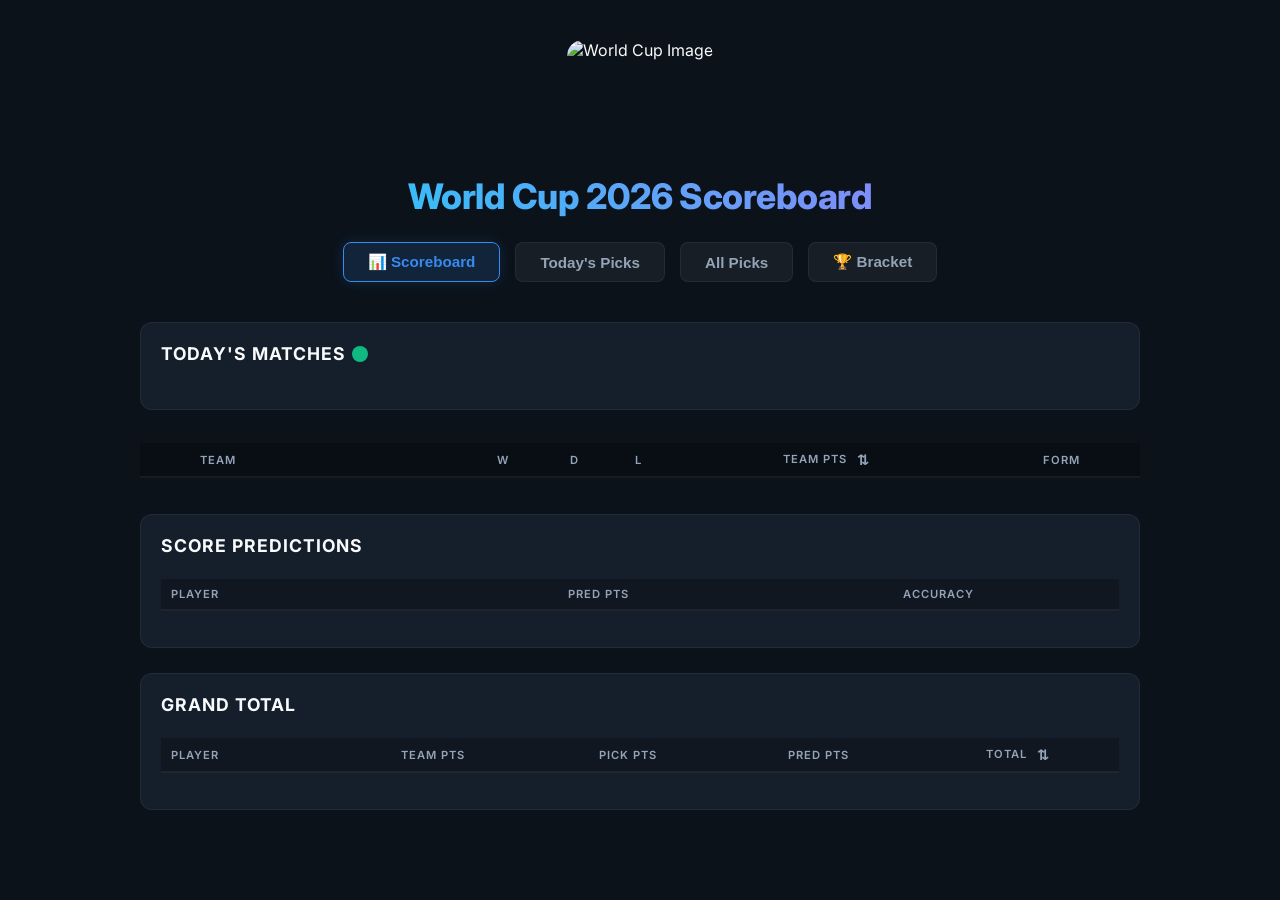
==== index.html @ 356ee15c "Use icon.svg as PWA icon, bump SW cache to v3 Co-Authored-By: Claude Sonnet 4.6 <noreply@anthropic.c" ====
<!DOCTYPE html>
<html lang="en">
<head>
    <meta charset="UTF-8">
    <meta name="viewport" content="width=device-width, initial-scale=1.0">
    <meta http-equiv="Cache-Control" content="no-cache, no-store, must-revalidate">
    <meta http-equiv="Pragma" content="no-cache">
    <meta http-equiv="Expires" content="0">
    <title>World Cup 2026 Scoreboard</title>
    <link rel="preconnect" href="https://fonts.googleapis.com">
    <link rel="preconnect" href="https://fonts.gstatic.com" crossorigin>
    <link href="https://fonts.googleapis.com/css2?family=Inter:wght@400;600;800&display=swap" rel="stylesheet">
    <link rel="stylesheet" href="main.css?v=13">
    <link rel="icon" type="image/svg+xml" href="icon.svg">
    <link rel="manifest" href="manifest.json">
    <link rel="apple-touch-icon" href="icon.svg">
    <meta name="theme-color" content="#0b121a">
    <meta name="apple-mobile-web-app-capable" content="yes">
    <meta name="apple-mobile-web-app-status-bar-style" content="black-translucent">
    <meta name="apple-mobile-web-app-title" content="WC 2026">
</head>
<body>
    <div id="user-profile-badge"></div>
    <div class="container">
        <header>
            <div class="logo-container">
                <img src="https://carboncredits.com/wp-content/uploads/2025/09/shutterstock_2306088965-e1757112807302-1536x1078.jpg" alt="World Cup Image" class="main-logo">
            </div>
            <h1>World Cup 2026 Scoreboard</h1>
            <div class="tabs-container">
                <button class="tab-btn active" onclick="switchTab('scoreboard', this)">📊 Scoreboard</button>
                <button class="tab-btn" onclick="switchTab('today', this)">Today's Picks</button>
                <button class="tab-btn" onclick="switchTab('predictions', this)">All Picks</button>
                <button class="tab-btn" onclick="switchTab('bracket', this)">🏆 Bracket</button>
            </div>
        </header>
        
        <article>
            <div id="scoreboard-section" class="tab-content active">
            <div class="live-scores-container">
                <div class="live-scores-header">
                    <h2>Today's Matches</h2>
                    <span class="live-indicator"></span>
                </div>
                <div id="live-matches-list" class="matches-list">
                    <!-- Live match cards will be injected here -->
                </div>
            </div>

            <div class="table-container">
                <table id="myTable">
                    <thead>
                        <tr>
                            <th style="text-align: left; padding-left: 60px;">Team</th>
                            <th>W</th>
                            <th>D</th>
                            <th>L</th>
                            <th class="sortable" onclick="sortTable()">Team Pts <span>⇅</span></th>
                            <th>Form</th>
                        </tr>
                    </thead>
                    <tbody id="scoreboard-body"></tbody>
                </table>
            </div>

            <div class="live-scores-container" style="margin-top: 20px;">
                <h2 style="font-size: 1.1rem; text-transform: uppercase; letter-spacing: 1px; margin-bottom: 15px;">Score Predictions</h2>
                <div class="table-container">
                    <table id="predTable">
                        <thead>
                            <tr>
                                <th style="text-align: left; padding-left: 10px;">Player</th>
                                <th>Pred Pts</th>
                                <th>Accuracy</th>
                            </tr>
                        </thead>
                        <tbody id="pred-leaderboard-body"></tbody>
                    </table>
                </div>
            </div>

            <div class="live-scores-container" style="margin-top: 20px;">
                <h2 style="font-size: 1.1rem; text-transform: uppercase; letter-spacing: 1px; margin-bottom: 15px;">Grand Total</h2>
                <div class="table-container">
                    <table id="grandTable">
                        <thead>
                            <tr>
                                <th style="text-align: left; padding-left: 10px;">Player</th>
                                <th>Team Pts</th>
                                <th>Pick Pts</th>
                                <th>Pred Pts</th>
                                <th class="sortable" onclick="sortGrandTable()">Total <span>⇅</span></th>
                            </tr>
                        </thead>
                        <tbody id="grand-leaderboard-body"></tbody>
                    </table>
                </div>
            </div>

            </div>
            <div id="today-section" class="tab-content">
                <div id="sidebar-today" class="predictions-panel"></div>
            </div>
            <div id="predictions-section" class="tab-content">
                <div id="sidebar-predictions" class="predictions-panel"></div>
            </div>
            <div id="bracket-section" class="tab-content">
                <div id="bracket-container" class="bracket-wrap"></div>
            </div>
        </article>
        <script>
        (function() {
            var t = localStorage.getItem('wc_active_tab');
            if (t && document.getElementById(t + '-section')) {
                document.querySelectorAll('.tab-content').forEach(function(el) { el.classList.remove('active'); });
                document.querySelectorAll('.tab-btn').forEach(function(el) { el.classList.remove('active'); });
                document.getElementById(t + '-section').classList.add('active');
                var b = document.querySelector('.tab-btn[onclick*="\'' + t + '\'"]');
                if (b) b.classList.add('active');
            }
        })();
        </script>
        <script src="https://www.gstatic.com/firebasejs/10.12.0/firebase-app-compat.js"></script>
        <script src="https://www.gstatic.com/firebasejs/10.12.0/firebase-database-compat.js"></script>
        <script src="jscodes.js?v=13"></script>
        <script>
            if ('serviceWorker' in navigator) {
                window.addEventListener('load', () => navigator.serviceWorker.register('sw.js'));
            }
        </script>
    </div>
</body>
</html>
---- main.css ----
:root {
  --bg-color: #0b121a;
  --card-bg: #151e2b;
  --text-main: #f8fafc;
  --text-muted: #94a3b8;
  --accent: #378bf0;
  --border-color: rgba(255, 255, 255, 0.06);
  --win: #10b981;
  --draw: #64748b;
  --loss: #ef4444;
}

* {
  box-sizing: border-box;
  margin: 0;
  padding: 0;
}

body {
  font-family: 'Inter', -apple-system, BlinkMacSystemFont, "Segoe UI", Roboto, Helvetica, Arial, sans-serif;
  background-color: var(--bg-color);
  color: var(--text-main);
  display: flex;
  justify-content: center;
  padding: 40px 20px;
  min-height: 100vh;
}

.container {
  width: 100%;
  max-width: 1000px;
}

/* User profile badge — fixed top-right */
#user-profile-badge {
    position: fixed;
    top: 14px;
    right: 18px;
    z-index: 200;
}

.user-badge-pill {
    display: flex;
    align-items: center;
    gap: 5px;
    background: rgba(16,185,129,0.12);
    border: 1px solid rgba(16,185,129,0.28);
    border-radius: 20px;
    padding: 5px 13px 5px 10px;
    font-size: 0.78rem;
    font-weight: 700;
    color: var(--text-main);
    backdrop-filter: blur(6px);
    white-space: nowrap;
}

.user-badge-check {
    color: var(--win);
    font-size: 0.75rem;
}

/* Tabs Navigation */
.tabs-container {
  display: flex;
  gap: 15px;
  margin-top: 25px;
  justify-content: center;
}

.tab-btn {
  background: rgba(255,255,255,0.05);
  color: var(--text-muted);
  border: 1px solid var(--border-color);
  padding: 10px 24px;
  border-radius: 8px;
  font-weight: 600;
  font-size: 0.95rem;
  cursor: pointer;
  transition: all 0.2s ease;
}

.tab-btn:hover {
  background: rgba(255,255,255,0.1);
  color: var(--text-main);
}

.tab-btn.active {
  background: rgba(55, 139, 240, 0.15);
  color: var(--accent);
  border-color: var(--accent);
  box-shadow: 0 0 14px rgba(55, 139, 240, 0.18);
}

.tab-content {
  display: none;
  width: 100%;
  animation: fadeIn 0.3s ease;
}

.tab-content.active {
  display: block;
}

@keyframes fadeIn {
  from { opacity: 0; transform: translateY(5px); }
  to { opacity: 1; transform: translateY(0); }
}

header {
  text-align: center;
  margin-bottom: 40px;
  display: flex;
  flex-direction: column;
  align-items: center;
}

.logo-container {
  background-color: transparent;
  padding: 0;
  margin-bottom: 15px;
  display: flex;
  align-items: center;
  justify-content: center;
}

.main-logo {
  height: 120px;
  max-width: 100%;
  object-fit: cover;
  border-radius: 16px;
  display: block;
}

header h1 {
  font-size: 2.2rem;
  font-weight: 800;
  letter-spacing: -0.5px;
  background: linear-gradient(45deg, #38bdf8, #818cf8);
  -webkit-background-clip: text;
  background-clip: text;
  -webkit-text-fill-color: transparent;
  margin: 0;
}

.table-container {
  background: transparent;
  width: 100%;
  overflow-x: auto;
  scrollbar-width: thin;
  scrollbar-color: rgba(255,255,255,0.2) rgba(255,255,255,0.05);
  padding-bottom: 8px; /* Give space for the scrollbar */
}

.table-container::-webkit-scrollbar {
  height: 6px;
}
.table-container::-webkit-scrollbar-track {
  background: rgba(255, 255, 255, 0.05);
  border-radius: 4px;
}
.table-container::-webkit-scrollbar-thumb {
  background: rgba(255, 255, 255, 0.2);
  border-radius: 4px;
}

table {
  width: 100%;
  border-collapse: separate;
  border-spacing: 0 8px;
  text-align: center;
}

thead {
  background-color: rgba(0, 0, 0, 0.25);
}

th {
  padding: 8px 6px;
  font-size: 0.7rem;
  text-transform: uppercase;
  letter-spacing: 1px;
  color: var(--text-muted);
  border-bottom: 2px solid var(--border-color);
  font-weight: 600;
  white-space: nowrap;
}

td {
  padding: 8px 6px;
  font-size: 0.85rem;
  font-weight: 500;
  border-top: 1px solid var(--border-color);
  border-bottom: 1px solid var(--border-color);
  background: var(--card-bg);
  transition: background-color 0.15s ease;
}

td:first-child {
  border-left: 1px solid var(--border-color);
  border-top-left-radius: 8px;
  border-bottom-left-radius: 8px;
}

td:last-child {
  border-right: 1px solid var(--border-color);
  border-top-right-radius: 8px;
  border-bottom-right-radius: 8px;
}

tbody tr {
  cursor: default;
}

tbody tr:hover td {
  background-color: #1a2536;
}

.scoreboard-team {
  display: flex;
  align-items: center;
  gap: 10px;
  text-align: left;
  justify-content: flex-start;
  padding-left: 10px;
}

.scoreboard-team-logo img {
  width: 28px;
  height: 28px;
  border-radius: 50%;
  object-fit: cover;
  border: 2px solid var(--border-color);
  background-color: white;
}

.team-info {
  display: flex;
  flex-direction: column;
  line-height: 1.2;
  white-space: nowrap;
}

.team-name {
  font-weight: 700;
  font-size: 0.95rem;
  color: var(--text-main);
}

.player-name {
  font-size: 0.75rem;
  color: var(--text-muted);
  font-weight: 500;
}

.points-col {
  font-size: 1rem;
  font-weight: 800;
  color: var(--accent);
}

th.sortable {
  cursor: pointer;
  user-select: none;
  transition: color 0.2s ease;
}

th.sortable:hover {
  color: var(--text-main);
}

th.sortable span {
  font-size: 0.9rem;
  vertical-align: middle;
  margin-left: 6px;
}

/* Form Data Styling */
.formData {
  display: flex;
  justify-content: center;
  gap: 4px;
}

.form-badge {
  display: inline-flex;
  align-items: center;
  justify-content: center;
  width: 20px;
  height: 20px;
  border-radius: 4px;
  font-size: 0.7rem;
  font-weight: 800;
  color: #fff;
  box-shadow: 0 1px 4px rgba(0, 0, 0, 0.4);
}

.form-badge.w { background: var(--win); }
.form-badge.d { background: var(--draw); }
.form-badge.l { background: var(--loss); }
.form-badge.empty { background: rgba(255,255,255,0.05); color: var(--text-muted); }

.perc-col { width: 140px; }
.perc-container {
  display: flex;
  height: 7px;
  width: 100%;
  background: rgba(255,255,255,0.05);
  border-radius: 4px;
  overflow: hidden;
  margin-bottom: 4px;
  gap: 1px;
}
.perc-bar { height: 100%; transition: width 0.5s ease; }
.perc-bar.w { background: var(--win); }
.perc-bar.d { background: var(--draw); }
.perc-bar.l { background: var(--loss); }
.perc-labels {
  font-size: 0.7rem;
  color: var(--text-muted);
  font-weight: 600;
  white-space: nowrap;
}

.sep { opacity: 0.3; margin: 0 4px; }

/* Total points pill badge */
.points-badge {
  display: inline-block;
  background: linear-gradient(135deg, rgba(55,139,240,0.18), rgba(129,140,248,0.18));
  border: 1px solid rgba(55, 139, 240, 0.35);
  border-radius: 20px;
  padding: 3px 14px;
  font-size: 1rem;
  font-weight: 800;
  color: var(--accent);
  box-shadow: 0 0 10px rgba(55, 139, 240, 0.12);
}

/* Top 3 rank row highlights */
tbody tr.rank-1 td:first-child { border-left: 2px solid #facc15; }
tbody tr.rank-2 td:first-child { border-left: 2px solid #94a3b8; }
tbody tr.rank-3 td:first-child { border-left: 2px solid #cd7f32; }

/* Live Scores Box Styling */
.live-scores-container {
  background: var(--card-bg);
  border-radius: 12px;
  padding: 20px;
  margin-bottom: 25px;
  border: 1px solid var(--border-color);
}

.live-scores-header {
  display: flex;
  align-items: center;
  gap: 10px;
  margin-bottom: 15px;
}

.live-scores-header h2 {
  font-size: 1.1rem;
  text-transform: uppercase;
  letter-spacing: 1px;
  color: var(--text-main);
}

.live-indicator {
  position: relative;
  width: 8px;
  height: 8px;
  background-color: var(--win);
  border-radius: 50%;
  flex-shrink: 0;
}

.live-indicator::after {
  content: '';
  position: absolute;
  top: -4px;
  left: -4px;
  width: 16px;
  height: 16px;
  border-radius: 50%;
  background: var(--win);
  animation: ripple 1.8s ease-out infinite;
}

@keyframes ripple {
  0%   { transform: scale(0.5); opacity: 0.5; }
  100% { transform: scale(2);   opacity: 0; }
}

.matches-list {
  display: flex;
  gap: 15px;
  overflow-x: auto;
  padding-bottom: 10px;
}

.match-card {
  min-width: 220px;
  background: rgba(9, 14, 23, 0.6);
  border: 1px solid var(--border-color);
  border-radius: 8px;
  padding: 12px;
  display: flex;
  flex-direction: column;
  gap: 8px;
  transition: transform 0.15s ease, border-color 0.15s ease, box-shadow 0.15s ease;
  cursor: default;
}

.match-card:hover {
  transform: translateY(-2px);
  border-color: rgba(55, 139, 240, 0.3);
  box-shadow: 0 4px 16px rgba(0, 0, 0, 0.3);
}

.match-card.is-live {
  border-color: rgba(16, 185, 129, 0.3);
  background: linear-gradient(160deg, rgba(16, 185, 129, 0.06), rgba(9, 14, 23, 0.6));
}

.match-team-row {
  display: flex;
  align-items: center;
  justify-content: space-between;
}

.match-team-info {
  display: flex;
  align-items: center;
  gap: 8px;
  font-weight: 600;
  font-size: 0.9rem;
}

.match-team-logo {
  width: 20px;
  height: 20px;
  border-radius: 50%;
  object-fit: cover;
  background: #fff;
}

.match-score {
  font-weight: 700;
  font-size: 1.1rem;
}

.match-status {
  font-size: 0.75rem;
  color: var(--text-muted);
  text-align: center;
  margin-top: 4px;
  border-top: 1px solid var(--border-color);
  padding-top: 6px;
}

.match-status.live {
  color: var(--win);
  font-weight: bold;
}

/* Team Selection Form Styling */
.selection-container {
  background: var(--card-bg);
  border-radius: 16px;
  padding: 20px;
  margin-bottom: 20px;
  box-shadow: 0 10px 25px -5px rgba(0, 0, 0, 0.4);
}

.selector-group {
  display: flex;
  flex-direction: column;
  gap: 6px;
}

.selector-group label {
  font-size: 0.85rem;
  color: var(--text-muted);
  text-transform: uppercase;
  letter-spacing: 1px;
  font-weight: 600;
}

.selector-group select {
  padding: 8px 12px;
  border-radius: 8px;
  background-color: var(--bg-color);
  color: var(--text-main);
  border: 1px solid var(--border-color);
  font-family: inherit;
  font-size: 0.95rem;
  outline: none;
  cursor: pointer;
}

.selector-group select:focus {
  border-color: var(--accent);
}

.selector-group select option:disabled {
  color: #475569;
  font-style: italic;
}

.admin-input {
  padding: 8px 12px;
  border-radius: 8px;
  background-color: var(--bg-color);
  color: var(--text-main);
  border: 1px solid var(--border-color);
  font-family: inherit;
  font-size: 0.95rem;
  outline: none;
}

.admin-btn {
  padding: 8px 16px;
  border-radius: 8px;
  background-color: var(--accent);
  color: #000;
  font-weight: bold;
  border: none;
  cursor: pointer;
  transition: background-color 0.2s;
}

.admin-btn:hover {
  background-color: #0284c7;
}

.remove-btn {
  background-color: rgba(239, 68, 68, 0.1);
  color: var(--loss);
  border: 1px solid rgba(239, 68, 68, 0.2);
  margin-top: 5px;
}

.remove-btn:hover {
  background-color: rgba(239, 68, 68, 0.25);
}

/* Predictions Styling */
.pred-card {
  background: var(--card-bg);
  border: 1px solid var(--border-color);
  border-radius: 12px;
  padding: 15px;
  display: flex;
  flex-direction: column;
  gap: 10px;
}
.pred-row {
  display: flex;
  align-items: center;
  justify-content: center;
  gap: 15px;
}
.pred-team {
  display: flex;
  align-items: center;
  gap: 10px;
  flex: 1;
  font-weight: 600;
}
.pred-team.home { justify-content: flex-end; text-align: right; }
.pred-team.away { justify-content: flex-start; text-align: left; }
.pred-input {
  width: 45px;
  text-align: center;
  padding: 6px;
  border-radius: 6px;
  background: rgba(0,0,0,0.3);
  color: #fff;
  border: 1px solid var(--border-color);
  font-size: 1.1rem;
  font-weight: bold;
  outline: none;
}
.pred-input:disabled {
  opacity: 0.6;
  cursor: not-allowed;
}
.pred-info {
  text-align: center;
  font-size: 0.8rem;
  color: var(--text-muted);
}
.pred-points {
  text-align: center;
  font-size: 0.9rem;
  color: #fbbf24;
  font-weight: bold;
}

/* Predictions Panel Styling */
.predictions-panel {
  background: var(--card-bg);
  border-radius: 16px;
  padding: 20px;
  border: 1px solid var(--border-color);
  max-height: 65vh;
  overflow-y: auto;
}

.predictions-panel::-webkit-scrollbar { width: 8px; }
.predictions-panel::-webkit-scrollbar-thumb { background: rgba(255,255,255,0.1); border-radius: 4px; }

.phase-header {
  font-size: 0.7rem;
  font-weight: 700;
  text-transform: uppercase;
  letter-spacing: 1.5px;
  color: var(--accent);
  opacity: 0.85;
  margin: 20px 0 10px 0;
  border-bottom: 1px solid var(--border-color);
  padding-bottom: 6px;
}

.sidebar-match-card {
  background: rgba(0,0,0,0.2);
  border: 1px solid var(--border-color);
  border-radius: 8px;
  padding: 8px;
  margin-bottom: 10px;
  transition: border-color 0.15s ease;
}

.sidebar-match-card:hover {
  border-color: rgba(55, 139, 240, 0.25);
}

.sidebar-match-header {
  font-weight: bold;
  text-align: center;
  margin-bottom: 10px;
  font-size: 0.95rem;
}

.user-pred-row {
  display: flex;
  align-items: center;
  gap: 6px;
  margin-bottom: 4px;
  font-size: 0.8rem;
}

.user-pred-name {
  flex: 1;
  font-weight: 600;
  font-size: 0.6rem;
  color: var(--text-main);
}

.pred-select, .pred-input-small {
  background: rgba(0,0,0,0.4);
  color: #fff;
  border: 1px solid var(--border-color);
  border-radius: 4px;
  padding: 4px 6px;
  outline: none;
}
.pred-select { width: 85px; font-size: 0.75rem; height: 26px; max-width: 100%; }
.pred-input-small {
  width: 36px; text-align: center; font-weight: bold; font-size: 0.75rem; height: 26px;
  -moz-appearance: textfield;
  appearance: textfield;
  transition: border-color 0.2s, box-shadow 0.2s;
}
.pred-input-small::-webkit-outer-spin-button,
.pred-input-small::-webkit-inner-spin-button { -webkit-appearance: none; margin: 0; }
.pred-input-small:focus { border-color: var(--accent); box-shadow: 0 0 0 2px rgba(55,139,240,0.25); }

@keyframes scorePop {
  0%   { transform: scale(1); box-shadow: 0 0 0 0 rgba(55,139,240,0.6); }
  40%  { transform: scale(1.25); box-shadow: 0 0 0 6px rgba(55,139,240,0); }
  100% { transform: scale(1); box-shadow: 0 0 0 0 rgba(55,139,240,0); }
}
.score-pop { animation: scorePop 0.35s ease; }

.save-pred-btn {
  padding: 7px 20px;
  background: linear-gradient(135deg, #34d399, #059669);
  color: #fff;
  border: none;
  border-radius: 8px;
  font-size: 0.8rem;
  font-weight: 700;
  cursor: pointer;
  letter-spacing: 0.5px;
  transition: opacity 0.2s, transform 0.15s, background 0.3s;
}
.save-pred-btn:hover { opacity: 0.88; transform: scale(1.04); }
.save-pred-btn.unsaved {
  background: linear-gradient(135deg, #fbbf24, #d97706);
  animation: savePulse 1.2s ease-in-out infinite;
}
.save-pred-btn.saved { background: linear-gradient(135deg, #34d399, #059669); }
@keyframes savePulse {
  0%, 100% { box-shadow: 0 0 0 0 rgba(251,191,36,0.5); }
  50%       { box-shadow: 0 0 0 6px rgba(251,191,36,0); }
}

/* Split card layout: input panel + summary panel */
.card-body-split {
  display: flex;
  gap: 10px;
  flex-wrap: wrap;
  padding: 6px 0;
}
.user-input-panel {
  flex: 1;
  min-width: 160px;
  background: rgba(55,139,240,0.1);
  border: 1px solid var(--accent);
  border-radius: 6px;
  padding: 8px;
}
.picks-summary-box {
  flex: 1;
  min-width: 150px;
  background: rgba(0,0,0,0.25);
  border: 1px solid var(--border-color);
  border-radius: 6px;
  padding: 8px;
}
.picks-summary-header {
  font-size: 0.65rem;
  text-transform: uppercase;
  letter-spacing: 1px;
  color: var(--text-muted);
  margin-bottom: 6px;
  font-weight: 700;
}
.summary-row {
  display: flex;
  align-items: center;
  gap: 6px;
  padding: 3px 0;
  font-size: 0.75rem;
  border-bottom: 1px solid rgba(255,255,255,0.04);
}
.summary-row:last-child { border-bottom: none; }
.summary-name {
  flex: 1;
  color: var(--text-muted);
  font-size: 0.7rem;
}
.summary-pick {
  flex: 2;
  white-space: nowrap;
  overflow: hidden;
  text-overflow: ellipsis;
}
.summary-score {
  min-width: 32px;
  text-align: right;
  font-size: 0.75rem;
}

/* ── Tournament Bracket ── */
.bracket-wrap { padding: 4px 0; }

.bracket-scroll {
    display: flex;
    overflow-x: auto;
    gap: 0;
    padding-bottom: 14px;
    align-items: stretch;
    scrollbar-width: thin;
    scrollbar-color: rgba(255,255,255,0.2) rgba(255,255,255,0.05);
}
.bracket-scroll::-webkit-scrollbar { height: 6px; }
.bracket-scroll::-webkit-scrollbar-track { background: rgba(255,255,255,0.05); border-radius: 4px; }
.bracket-scroll::-webkit-scrollbar-thumb { background: rgba(255,255,255,0.2); border-radius: 4px; }

.bracket-col {
    display: flex;
    flex-direction: column;
    min-width: 148px;
    width: 148px;
    flex-shrink: 0;
    padding-right: 18px; /* space for right connector + gap */
}
.bracket-col.bracket-col-final { padding-right: 0; }

.bracket-col-header {
    font-size: 0.6rem;
    font-weight: 700;
    text-transform: uppercase;
    letter-spacing: 1px;
    color: var(--accent);
    text-align: center;
    padding: 6px 4px 10px;
    white-space: nowrap;
    border-bottom: 1px solid var(--border-color);
    margin-bottom: 6px;
}

.bracket-col-matches {
    display: flex;
    flex-direction: column;
    flex: 1;
    gap: 6px;
}

.bracket-pair {
    display: flex;
    flex-direction: column;
    flex: 1;
    gap: 4px;
    position: relative;
}

/* Right bracket connector brace between paired matches */
.bracket-col:not(.bracket-col-final) .bracket-pair::after {
    content: '';
    position: absolute;
    right: -18px;
    top: 25%;
    height: 50%;
    width: 12px;
    border-top: 1px solid rgba(255,255,255,0.14);
    border-right: 1px solid rgba(255,255,255,0.14);
    border-bottom: 1px solid rgba(255,255,255,0.14);
    border-radius: 0 3px 3px 0;
}

/* Horizontal line from connector to next column */
.bracket-col:not(.bracket-col-final) .bracket-pair::before {
    content: '';
    position: absolute;
    right: -18px;
    top: 50%;
    width: 18px;
    height: 1px;
    background: rgba(255,255,255,0.1);
}

.bracket-match {
    flex: 1;
    background: rgba(9,14,23,0.75);
    border: 1px solid var(--border-color);
    border-radius: 6px;
    overflow: hidden;
    min-height: 60px;
    display: flex;
    flex-direction: column;
    transition: border-color 0.15s;
}
.bracket-match:hover { border-color: rgba(55,139,240,0.3); }
.bracket-match.is-live {
    border-color: rgba(16,185,129,0.4);
    background: linear-gradient(160deg, rgba(16,185,129,0.07), rgba(9,14,23,0.75));
}
.bracket-match.bracket-tbd { opacity: 0.4; }

.bracket-team {
    display: flex;
    align-items: center;
    gap: 5px;
    padding: 5px 7px;
    font-size: 0.68rem;
    font-weight: 600;
    flex: 1;
    border-bottom: 1px solid var(--border-color);
    min-height: 26px;
}
.bracket-team:last-of-type { border-bottom: none; }
.bracket-team.winner { color: var(--win); background: rgba(16,185,129,0.09); }
.bracket-team.loser { opacity: 0.35; }

.bracket-flag {
    width: 14px;
    height: 14px;
    border-radius: 50%;
    object-fit: cover;
    flex-shrink: 0;
    background: #fff;
}

.bracket-name {
    flex: 1;
    overflow: hidden;
    text-overflow: ellipsis;
    white-space: nowrap;
    font-size: 0.66rem;
}

.bracket-score {
    font-weight: 800;
    font-size: 0.78rem;
    min-width: 14px;
    text-align: right;
}

.bracket-match-info {
    text-align: center;
    font-size: 0.55rem;
    color: var(--text-muted);
    padding: 2px 4px;
    background: rgba(0,0,0,0.28);
    flex-shrink: 0;
}

.bracket-third-place {
    margin-top: 22px;
    padding-top: 16px;
    border-top: 1px solid var(--border-color);
    max-width: 148px;
}
.bracket-third-place .bracket-match { min-height: 60px; }

/* Section labels (Group Stage / Knockout Stage) */
.bracket-section-label {
    font-size: 0.65rem;
    font-weight: 700;
    text-transform: uppercase;
    letter-spacing: 1.5px;
    color: var(--accent);
    opacity: 0.85;
    margin-bottom: 12px;
    border-bottom: 1px solid var(--border-color);
    padding-bottom: 8px;
}

/* Groups grid */
.bracket-groups-grid {
    display: grid;
    grid-template-columns: repeat(4, 1fr);
    gap: 10px;
    margin-bottom: 4px;
}

.bracket-group-card {
    background: rgba(9,14,23,0.75);
    border: 1px solid var(--border-color);
    border-radius: 6px;
    overflow: hidden;
}

.bracket-group-header {
    font-size: 0.6rem;
    font-weight: 700;
    text-transform: uppercase;
    letter-spacing: 1px;
    color: var(--accent);
    text-align: center;
    padding: 5px 4px;
    background: rgba(55,139,240,0.08);
    border-bottom: 1px solid var(--border-color);
}

.bracket-group-team {
    display: flex;
    align-items: center;
    gap: 6px;
    padding: 5px 8px;
    font-size: 0.68rem;
    font-weight: 600;
    border-bottom: 1px solid var(--border-color);
}
.bracket-group-team:last-child { border-bottom: none; }

@media (max-width: 768px) {
    .bracket-groups-grid { grid-template-columns: repeat(3, 1fr); gap: 8px; }
}
@media (max-width: 480px) {
    .bracket-groups-grid { grid-template-columns: repeat(2, 1fr); gap: 6px; }
    .bracket-group-team { padding: 4px 6px; font-size: 0.64rem; }
}

/* ── Mobile Responsiveness ── */
@media (max-width: 768px) {
  body { padding: 16px 10px; }

  .main-logo { height: 70px; }
  header { margin-bottom: 24px; }
  header h1 { font-size: 1.5rem; }

  /* Tabs */
  .tabs-container { gap: 8px; margin-top: 16px; }
  .tab-btn { flex: 1; padding: 10px 8px; font-size: 0.85rem; }

  /* Containers */
  .live-scores-container { padding: 14px; margin-bottom: 16px; }
  .predictions-panel {
    padding: 14px;
    max-height: none;   /* let it scroll naturally on mobile */
  }
  .selection-container { padding: 14px; }

  /* Tables */
  th { padding: 6px 4px; font-size: 0.6rem; letter-spacing: 0; }
  td { padding: 6px 4px; font-size: 0.8rem; }
  .scoreboard-team { gap: 6px; padding-left: 4px; }
  .scoreboard-team-logo img { width: 22px; height: 22px; }
  .team-name { font-size: 0.82rem; }
  .player-name { font-size: 0.65rem; }
  .points-col { font-size: 0.85rem !important; }
  .form-badge { width: 16px; height: 16px; font-size: 0.6rem; border-radius: 3px; }
  .formData { gap: 2px; }

  /* Admin form */
  .add-player-form { flex-direction: column; width: 100%; }
  .add-player-form input, .add-player-form button { width: 100%; }

  /* Picks panel */
  .sidebar-match-header { font-size: 0.82rem; }
  .sidebar-match-card { padding: 8px 6px; }

  /* Pick/score rows (view-only mode) */
  .user-pred-row { flex-wrap: wrap; }
  .user-pred-name { flex: 0 0 100%; margin-bottom: 4px; font-size: 0.65rem; }
  .pred-select { flex: 1; min-width: 0; }

  /* Split layout: side-by-side on tablet, stacked on small phones */
  .card-body-split { gap: 8px; }
  .user-input-panel { padding: 8px 6px; }
  .picks-summary-box { padding: 8px 6px; }

  /* Summary text: prevent overflow */
  .summary-pick {
    white-space: normal;
    word-break: break-word;
    font-size: 0.7rem;
  }
  .summary-name { font-size: 0.65rem; }
  .summary-score { font-size: 0.7rem; }

  /* Save button: compact on mobile */
  .save-pred-btn { padding: 6px 12px; font-size: 0.75rem; }

  /* Touch-friendly inputs */
  .admin-input, .admin-btn, .pred-select {
    min-height: 40px;
    font-size: 0.9rem;
  }
  .pred-input-small { height: 32px; width: 34px; }
}

/* ── Scrollable tabs when 4 buttons don't fit ── */
@media (max-width: 600px) {
    .tabs-container {
        overflow-x: auto;
        flex-wrap: nowrap;
        justify-content: flex-start;
        scrollbar-width: none;
        -webkit-overflow-scrolling: touch;
        padding-bottom: 2px;
    }
    .tabs-container::-webkit-scrollbar { display: none; }
    .tab-btn { flex-shrink: 0; flex: none; }
}

/* ── Small phones (≤ 480px): stack the split layout ── */
@media (max-width: 480px) {
  header h1 { font-size: 1.25rem; }
  .main-logo { height: 56px; }

  .user-input-panel,
  .picks-summary-box { min-width: 100%; }

  .card-body-split { flex-direction: column; }

  /* Fit pick dropdown in the input panel */
  .pred-select { width: 100%; max-width: none; }

  /* Make score row wrap if needed */
  .user-input-panel > div > div:last-child {
    flex-wrap: wrap;
    gap: 6px;
  }

  .save-pred-btn { width: 100%; margin-top: 4px; }

  /* Tables: hide form badges on tiny screens */
  th:last-child, td:last-child { display: none; }

  .live-scores-container { padding: 10px; }
  .sidebar-match-card { padding: 6px; }
  .sidebar-match-header { font-size: 0.78rem; }
}
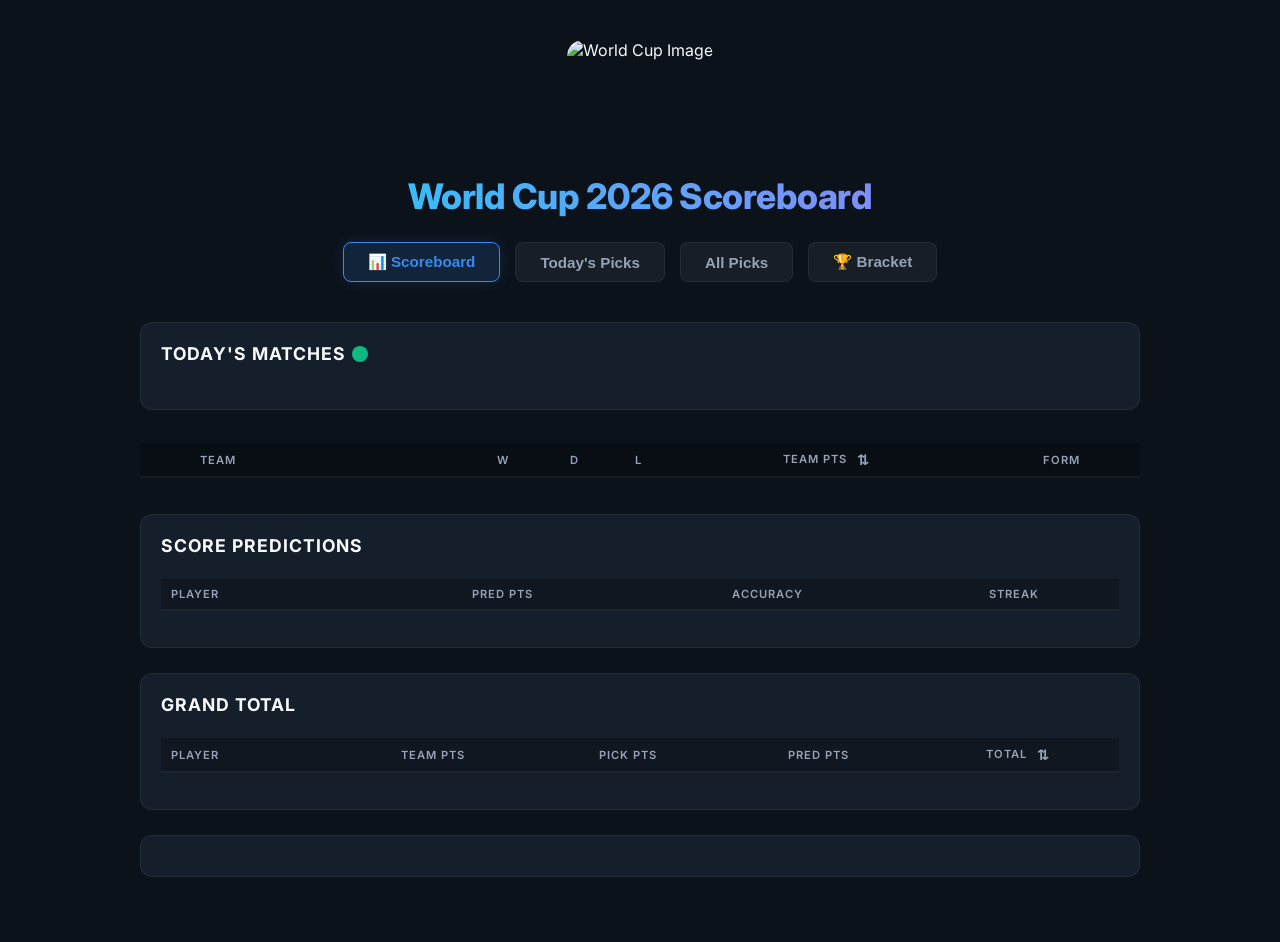
==== commit 985e677a: "Add tournament countdown, champion pick, score toasts, streak stats, rank arrows, and all-picked bad" ====
--- a/index.html
+++ b/index.html
@@ -10,7 +10,7 @@
     <link rel="preconnect" href="https://fonts.googleapis.com">
     <link rel="preconnect" href="https://fonts.gstatic.com" crossorigin>
     <link href="https://fonts.googleapis.com/css2?family=Inter:wght@400;600;800&display=swap" rel="stylesheet">
-    <link rel="stylesheet" href="main.css?v=13">
+    <link rel="stylesheet" href="main.css?v=15">
     <link rel="icon" type="image/svg+xml" href="icon.svg">
     <link rel="manifest" href="manifest.json">
     <link rel="apple-touch-icon" href="icon.svg">
@@ -47,6 +47,7 @@
                 </div>
             </div>
 
+            <div id="tournament-countdown"></div>
             <div class="table-container">
                 <table id="myTable">
                     <thead>
@@ -72,6 +73,7 @@
                                 <th style="text-align: left; padding-left: 10px;">Player</th>
                                 <th>Pred Pts</th>
                                 <th>Accuracy</th>
+                                <th>Streak</th>
                             </tr>
                         </thead>
                         <tbody id="pred-leaderboard-body"></tbody>
@@ -96,6 +98,8 @@
                     </table>
                 </div>
             </div>
+
+            <div class="live-scores-container" id="champion-pick-card" style="margin-top: 20px;"></div>
 
             </div>
             <div id="today-section" class="tab-content">
@@ -122,7 +126,7 @@
         </script>
         <script src="https://www.gstatic.com/firebasejs/10.12.0/firebase-app-compat.js"></script>
         <script src="https://www.gstatic.com/firebasejs/10.12.0/firebase-database-compat.js"></script>
-        <script src="jscodes.js?v=13"></script>
+        <script src="jscodes.js?v=15"></script>
         <script>
             if ('serviceWorker' in navigator) {
                 window.addEventListener('load', () => navigator.serviceWorker.register('sw.js'));
--- a/main.css
+++ b/main.css
@@ -37,6 +37,16 @@
     top: 14px;
     right: 18px;
     z-index: 200;
+    transition: opacity 0.2s, transform 0.2s;
+}
+
+/* Mobile: visible at top, hides when scrolled down */
+@media (max-width: 768px) {
+    #user-profile-badge.badge-hidden {
+        opacity: 0;
+        pointer-events: none;
+        transform: translateY(-6px);
+    }
 }
 
 .user-badge-pill {
@@ -812,8 +822,8 @@
     display: flex;
     flex-direction: column;
     flex: 1;
-    gap: 4px;
     position: relative;
+    justify-content: space-around;
 }
 
 /* Right bracket connector brace between paired matches */
@@ -842,12 +852,11 @@
 }
 
 .bracket-match {
-    flex: 1;
+    flex: 0 0 auto;
     background: rgba(9,14,23,0.75);
     border: 1px solid var(--border-color);
     border-radius: 6px;
     overflow: hidden;
-    min-height: 60px;
     display: flex;
     flex-direction: column;
     transition: border-color 0.15s;
@@ -863,12 +872,10 @@
     display: flex;
     align-items: center;
     gap: 5px;
-    padding: 5px 7px;
+    padding: 4px 7px;
     font-size: 0.68rem;
     font-weight: 600;
-    flex: 1;
     border-bottom: 1px solid var(--border-color);
-    min-height: 26px;
 }
 .bracket-team:last-of-type { border-bottom: none; }
 .bracket-team.winner { color: var(--win); background: rgba(16,185,129,0.09); }
@@ -913,7 +920,7 @@
     border-top: 1px solid var(--border-color);
     max-width: 148px;
 }
-.bracket-third-place .bracket-match { min-height: 60px; }
+.bracket-third-place .bracket-match { flex: 0 0 auto; }
 
 /* Section labels (Group Stage / Knockout Stage) */
 .bracket-section-label {
@@ -966,12 +973,40 @@
 }
 .bracket-group-team:last-child { border-bottom: none; }
 
+/* Group standings table */
+.group-standings-table {
+    width: 100%;
+    border-collapse: collapse;
+    font-size: 0.62rem;
+}
+.group-standings-table thead th {
+    color: var(--text-muted);
+    font-weight: 600;
+    text-align: center;
+    padding: 3px 2px;
+    border-bottom: 1px solid var(--border-color);
+}
+.group-standings-table tbody td {
+    text-align: center;
+    padding: 4px 2px;
+    border-bottom: 1px solid rgba(255,255,255,0.04);
+    font-size: 0.62rem;
+}
+.group-standings-table tbody tr:last-child td { border-bottom: none; }
+.gs-team-col { text-align: left !important; display: flex; align-items: center; gap: 4px; padding-left: 6px !important; }
+.gs-name { overflow: hidden; text-overflow: ellipsis; white-space: nowrap; max-width: 72px; font-weight: 600; }
+.gs-pts { font-weight: 800; color: var(--text-main); }
+.group-standings-table tbody tr.gs-top td { color: var(--win); }
+.group-standings-table tbody tr.gs-second td { color: #60a5fa; }
+
 @media (max-width: 768px) {
     .bracket-groups-grid { grid-template-columns: repeat(3, 1fr); gap: 8px; }
 }
 @media (max-width: 480px) {
     .bracket-groups-grid { grid-template-columns: repeat(2, 1fr); gap: 6px; }
     .bracket-group-team { padding: 4px 6px; font-size: 0.64rem; }
+    .group-standings-table { font-size: 0.58rem; }
+    .gs-name { max-width: 52px; }
 }
 
 /* ── Mobile Responsiveness ── */
@@ -1084,4 +1119,179 @@
   .live-scores-container { padding: 10px; }
   .sidebar-match-card { padding: 6px; }
   .sidebar-match-header { font-size: 0.78rem; }
+}
+
+/* ── Toast notifications ── */
+#toast-container {
+    position: fixed;
+    bottom: 24px;
+    right: 18px;
+    z-index: 9999;
+    display: flex;
+    flex-direction: column;
+    gap: 8px;
+    pointer-events: none;
+}
+.score-toast {
+    background: rgba(15, 23, 36, 0.96);
+    border: 1px solid rgba(55, 139, 240, 0.4);
+    border-radius: 10px;
+    padding: 10px 16px;
+    font-size: 0.88rem;
+    font-weight: 600;
+    color: var(--text-main);
+    backdrop-filter: blur(10px);
+    box-shadow: 0 4px 20px rgba(0,0,0,0.5);
+    opacity: 0;
+    transform: translateY(12px);
+    transition: opacity 0.3s ease, transform 0.3s ease;
+    pointer-events: none;
+    white-space: nowrap;
+}
+.score-toast.toast-show {
+    opacity: 1;
+    transform: translateY(0);
+}
+
+/* ── Tournament countdown ── */
+#tournament-countdown { margin-bottom: 20px; }
+.countdown-box {
+    background: linear-gradient(135deg, rgba(55,139,240,0.1), rgba(129,140,248,0.08));
+    border: 1px solid rgba(55,139,240,0.25);
+    border-radius: 12px;
+    padding: 20px;
+    text-align: center;
+}
+.countdown-label {
+    font-size: 0.8rem;
+    text-transform: uppercase;
+    letter-spacing: 1.5px;
+    color: var(--text-muted);
+    margin-bottom: 14px;
+    font-weight: 600;
+}
+.countdown-digits {
+    display: flex;
+    justify-content: center;
+    align-items: center;
+    gap: 8px;
+}
+.countdown-unit {
+    display: flex;
+    flex-direction: column;
+    align-items: center;
+    min-width: 56px;
+}
+.countdown-num {
+    font-size: 2.2rem;
+    font-weight: 800;
+    background: linear-gradient(45deg, #38bdf8, #818cf8);
+    -webkit-background-clip: text;
+    background-clip: text;
+    -webkit-text-fill-color: transparent;
+    line-height: 1;
+}
+.countdown-unit small {
+    font-size: 0.6rem;
+    text-transform: uppercase;
+    letter-spacing: 1px;
+    color: var(--text-muted);
+    margin-top: 4px;
+}
+.countdown-sep {
+    font-size: 1.8rem;
+    font-weight: 800;
+    color: var(--text-muted);
+    opacity: 0.5;
+    margin-bottom: 14px;
+}
+@media (max-width: 480px) {
+    .countdown-num { font-size: 1.6rem; }
+    .countdown-unit { min-width: 40px; }
+    .countdown-sep { font-size: 1.3rem; }
+}
+
+/* ── Champion Pick card ── */
+.champion-pick-row {
+    display: flex;
+    align-items: center;
+    gap: 8px;
+    padding: 6px 0;
+    border-bottom: 1px solid rgba(255,255,255,0.04);
+    font-size: 0.82rem;
+}
+.champion-pick-row:last-child { border-bottom: none; }
+.champion-pick-name {
+    flex: 0 0 80px;
+    font-weight: 600;
+    font-size: 0.8rem;
+    color: var(--text-muted);
+}
+.champion-pick-flag {
+    width: 18px;
+    height: 18px;
+    border-radius: 50%;
+    object-fit: cover;
+    flex-shrink: 0;
+}
+.champion-pick-team {
+    font-weight: 600;
+    font-size: 0.82rem;
+}
+
+/* ── Streak badge ── */
+.streak-badge {
+    display: inline-flex;
+    align-items: center;
+    gap: 3px;
+    font-size: 0.72rem;
+    font-weight: 700;
+    padding: 2px 7px;
+    border-radius: 10px;
+    white-space: nowrap;
+}
+.streak-w {
+    background: rgba(16,185,129,0.15);
+    color: #34d399;
+    border: 1px solid rgba(16,185,129,0.25);
+}
+.streak-l {
+    background: rgba(239,68,68,0.12);
+    color: #f87171;
+    border: 1px solid rgba(239,68,68,0.2);
+}
+
+/* ── Rank movement arrows ── */
+.rank-arrow {
+    font-size: 0.65rem;
+    font-weight: 800;
+    margin-left: 5px;
+    padding: 1px 4px;
+    border-radius: 4px;
+}
+.rank-arrow.arr-up {
+    color: #34d399;
+    background: rgba(16,185,129,0.12);
+}
+.rank-arrow.arr-down {
+    color: #f87171;
+    background: rgba(239,68,68,0.1);
+}
+
+/* ── All-picked badge & count ── */
+.all-picked-badge {
+    font-size: 0.6rem;
+    font-weight: 700;
+    color: #34d399;
+    background: rgba(16,185,129,0.12);
+    border: 1px solid rgba(16,185,129,0.25);
+    border-radius: 6px;
+    padding: 1px 6px;
+    margin-left: 4px;
+}
+.picks-count-badge {
+    font-size: 0.6rem;
+    font-weight: 600;
+    color: var(--text-muted);
+    margin-left: 4px;
 }
